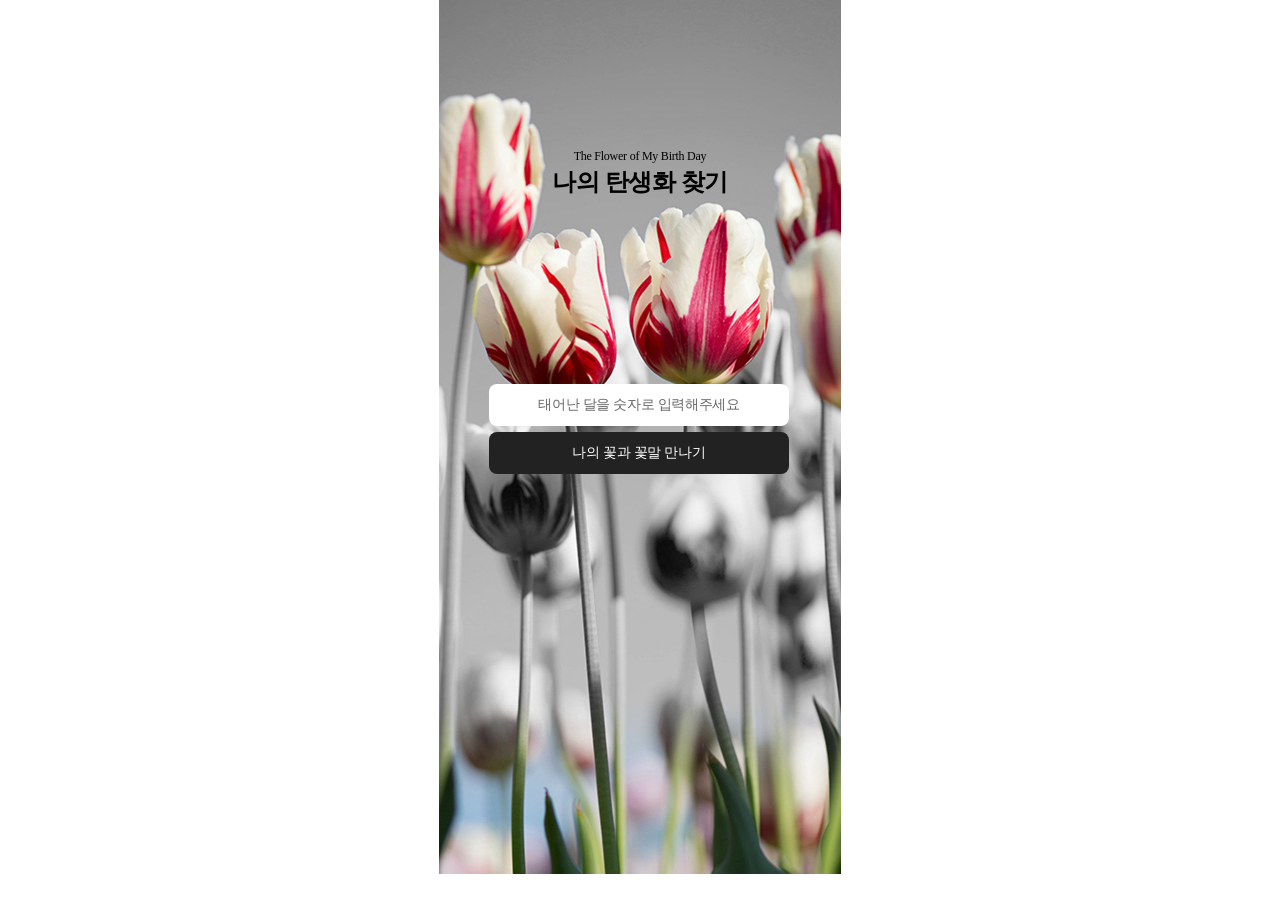
==== index.html @ c8387269 "파일 위치 변경" ====
<!DOCTYPE html>
<html lang="ko">
<head>
    <meta charset="UTF-8">
    <meta name="viewport" content="width=device-width, initial-scale=1.0">
    <meta name="description" content="꽃집"> 
    <meta name="keywords" content="꽃, 꽃집, 꽃배달, 꽃다발, 플로리스트">
    <title>탄생화 만들기</title>
    <link rel="stylesheet" href="../styles/reset.css">
    <link rel="stylesheet" href="../styles/index.css">
    <script src="../scripts/index.js" defer></script>
</head>
<body>
    <div id="wrap">
        <main>
            <div class="flower">
                <p class="birth">The Flower of My Birth Day</p>
                <h1>나의 탄생화 찾기</h1>
            </div>
            <div class="month_myflower">
                <input type="text" name="month" id="month" placeholder="태어난 달을 숫자로 입력해주세요">
                <button type="button" name="myflower" id="myflower" onclick="openFlower()">나의 꽃과 꽃말 만나기</button>
            </div>
            <div class="open">
                <p class="top">birthday Month 12</p>
                <p class="middle">꽃말 : 자기애, 자존심, 외로움</p>
                <p class="bottom">당신의 탄생화는 <em>'수선화'</em>입니다.</p>
            </div>
            <div class="flower_bg" onclick="closeFlower()"></div>
        </main>
    </div>
</body>
</html>
---- styles/index.css ----
body {}
#wrap {
    background-image:url(../imegas/home.jpg);
    width: 402px; min-height: 874px;
    margin: 0 auto;
    background-size:100% auto ;
    position:relative;
}
#wrap main {}
#wrap main .flower {
    text-align: center;
    padding-top: 150px;
}
#wrap main .flower .birth {
    margin-bottom: 8px;
    font-size: 0.75em;
}
#wrap main .flower h1 {
    font-size:1.5em;
    font-weight: 600;
}
#wrap main .month_myflower {
    display:flex;
    flex-flow:column nowrap;
    justify-content:center;
    align-items:center;
    gap:6px;
    position:absolute;
    bottom: 400px; left: 50px;
}
/* (아래) 태어난 날 버튼 */
#wrap > main > .month_myflower > #month {
    width: 300px; height: 42px;
    border-radius: 8px;
    background-color: #fff;
    color: #000;
    font-size: 0.875em;
    display:block;
    text-align: center;
}
#wrap > main > .month_myflower > #month::placeholder{color: rgba(0,0,0,0.6);}
#wrap > main > .month_myflower > #month:focus {border: 1px solid red;}
/* (아래) 나의 탄생화 버튼 */
#wrap main .month_myflower #myflower {
    width: 300px; height: 42px;
    border-radius: 8px;
    background-color: #222;
    color: #fff;
    font-size: 0.875em;
}
/* -----------------------------버튼 클릭 시 뜨는 탄생화 */
#wrap main .open {
    width:328px; height:239px;
    padding: 10px 10px;
    background-color: rgba(255,255,255,0.8);
    text-align: center;
    display:flex;
    flex-flow:column nowrap;
    border-radius: 20px;
    position:absolute;
    bottom: 300px; left: 40px;
    z-index:50;
}
#wrap main .open .top {
    font-size: 0.875em;
    margin-top: 35px;
    margin-bottom: 35px;
}
#wrap main .open .middle {
    font-size: 0.875em;
    margin-bottom: 35px;
}
#wrap main .open .bottom {
    font-size: 1.125em;
}
#wrap main .open em {
    font-weight: 600;
}
/* -----------------------------배경 */
#wrap main .flower_bg {
    background-color: rgba(0,0,0,0.5);
    width: 402px; height: 874px;
    position:absolute;
    top:0; left:0;
    z-index:20;
}
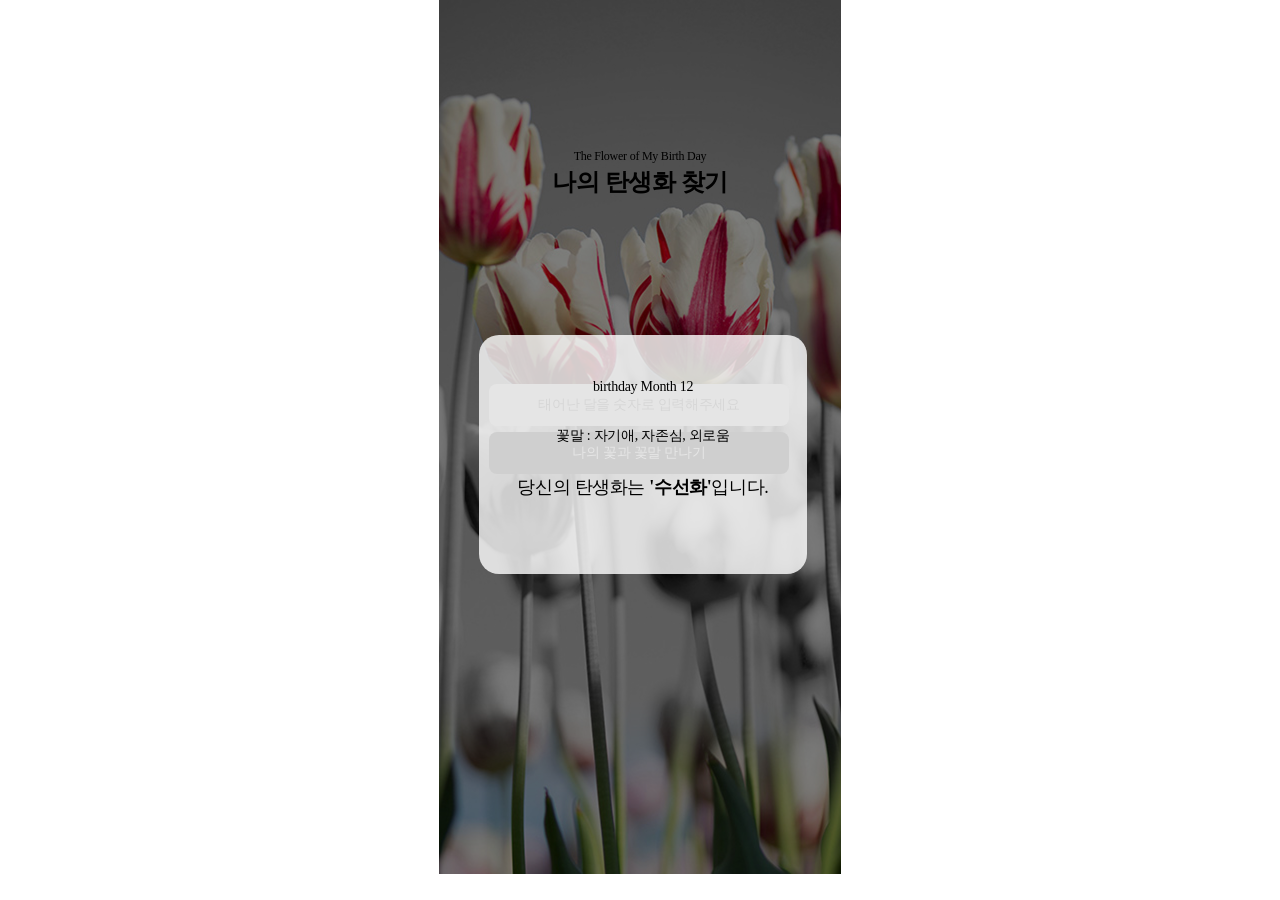
==== commit 3041d4ce: "탄생화 자바 수정" ====
--- a/index.html
+++ b/index.html
@@ -18,7 +18,7 @@
                 <h1>나의 탄생화 찾기</h1>
             </div>
             <div class="month_myflower">
-                <input type="text" name="month" id="month" placeholder="태어난 달을 숫자로 입력해주세요">
+                <input onclick="month()" type="number" maxlength="2" name="month" id="month" placeholder="태어난 달을 숫자로 입력해주세요" required>
                 <button type="button" name="myflower" id="myflower" onclick="openFlower()">나의 꽃과 꽃말 만나기</button>
             </div>
             <div class="open">
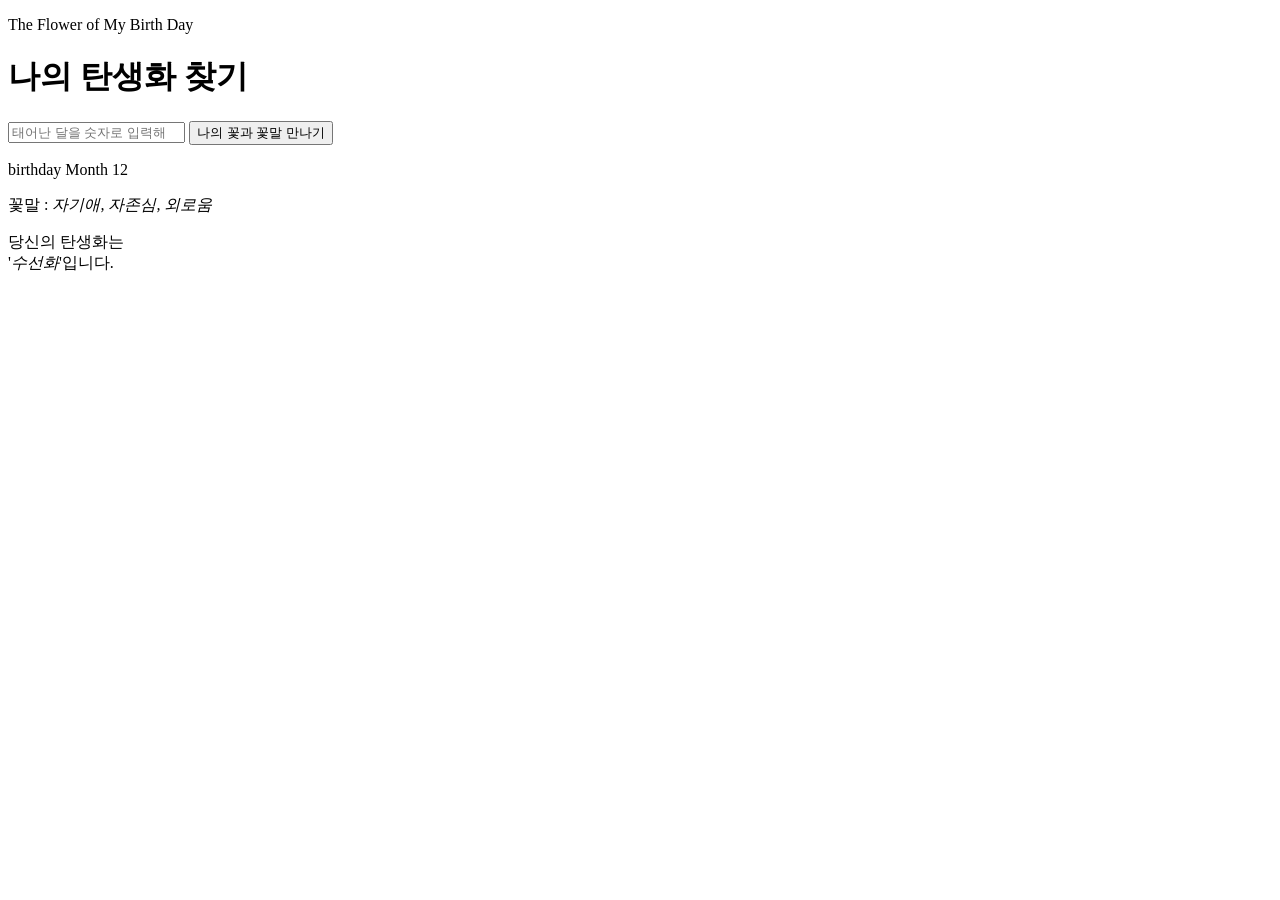
==== commit 27607ae3: "탄생화 수정" ====
--- a/index.html
+++ b/index.html
@@ -6,9 +6,9 @@
     <meta name="description" content="꽃집"> 
     <meta name="keywords" content="꽃, 꽃집, 꽃배달, 꽃다발, 플로리스트">
     <title>탄생화 만들기</title>
-    <link rel="stylesheet" href="../styles/reset.css">
-    <link rel="stylesheet" href="../styles/index.css">
-    <script src="../scripts/index.js" defer></script>
+    <link rel="stylesheet" href="../flower/styles/reset.css">
+    <link rel="stylesheet" href="../flower/styles/index.css">
+    <script src="../flower/scripts/index.js" defer></script>
 </head>
 <body>
     <div id="wrap">
@@ -22,9 +22,9 @@
                 <button type="button" name="myflower" id="myflower" onclick="openFlower()">나의 꽃과 꽃말 만나기</button>
             </div>
             <div class="open">
-                <p class="top">birthday Month 12</p>
-                <p class="middle">꽃말 : 자기애, 자존심, 외로움</p>
-                <p class="bottom">당신의 탄생화는 <em>'수선화'</em>입니다.</p>
+                <p class="top">birthday Month <span class="month_ch">12</span></p>
+                <p class="middle">꽃말 : <em class="msg">자기애, 자존심, 외로움</em></p>
+                <p class="bottom">당신의 탄생화는 <br>'<em>수선화</em>'입니다.</p>
             </div>
             <div class="flower_bg" onclick="closeFlower()"></div>
         </main>
